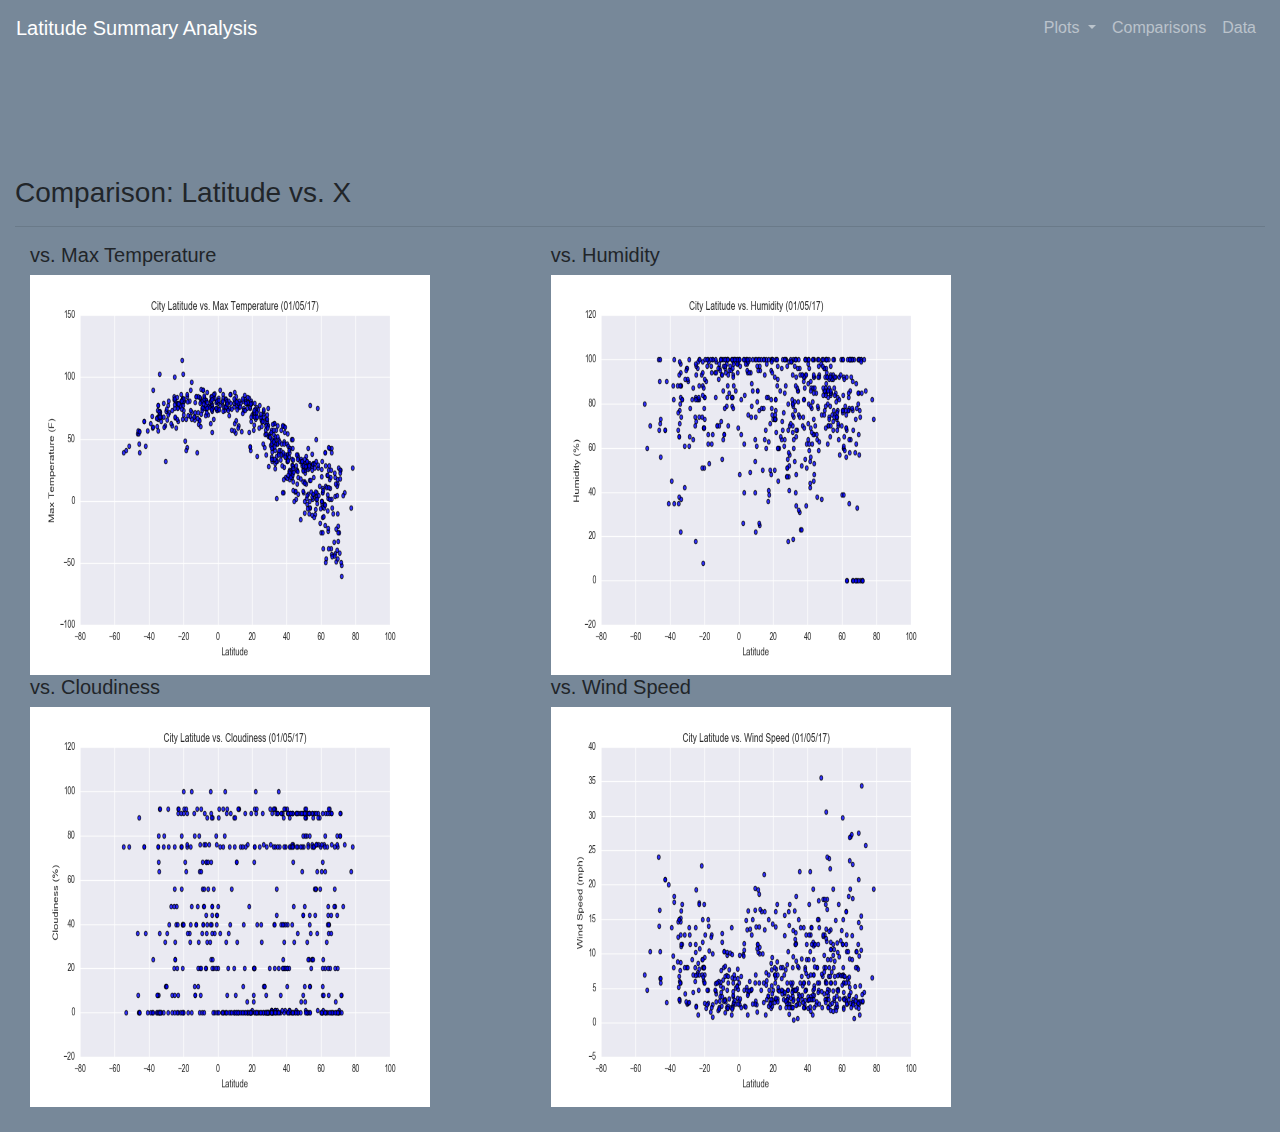
==== Comparisons.html @ 6f597360 "Comparisons" ====
<!doctype html>
<html lang="en">
  <head>
    <!-- Required meta tags -->
    <meta charset="utf-8">
    <meta name="viewport" content="width=device-width, initial-scale=1, shrink-to-fit=no">

    <!-- Bootstrap CSS -->
    <link rel="stylesheet" href="https://stackpath.bootstrapcdn.com/bootstrap/4.4.1/css/bootstrap.min.css" integrity="sha384-Vkoo8x4CGsO3+Hhxv8T/Q5PaXtkKtu6ug5TOeNV6gBiFeWPGFN9MuhOf23Q9Ifjh" crossorigin="anonymous">
    <link rel="stylesheet" href="style.css">
    <title>Comparisons</title>
  </head>

  <body style = "background-color: lightslategray">
    <!-- Navigation Section -->

    <div class="navigationbar">
        <nav class="navbar navbar-expand-lg navbar-dark">
            <a class="navbar-brand"  href="Landing_Page.html">Latitude Summary Analysis</a>
            <button class="navbar-toggler" type="button" data-toggle="collapse" data-target="#navbarNavDropdown"
            aria-controls="navbarNavDropdown" aria-expanded="false" aria-label="Toggle navigation">
                <span class="navbar-toggler-icon"></span>
            </button>
            <div class="collapse navbar-collapse" id="navbarNavDropdown">
                <ul class="navbar-nav ml-auto">
                    <li class="nav-item dropdown">
                        <a class="nav-link dropdown-toggle" href="#" id="navbarDropdownMenuLink" data-toggle="dropdown"
                        aria-haspopup="true" aria-expanded="false" aria-label="Toggle navigation">
                        Plots
                        </a>
                        <div class="dropdown-menu" aria-labelledby="navbarDropdownMenuLink">
                            <a class="dropdown-item" href="max_temp.html">Max Temperature</a>
                            <a class="dropdown-item" href="humidity.html">Humidity</a>
                            <a class="dropdown-item" href="cloudiness.html">Cloudiness</a>
                            <a class="dropdown-item" href="wind_speed.html">Wind Speed</a>
                        </div>
                    </li>
                    <li class="nav-item">
                        <a class="nav-link" href="Comparisons.html">Comparisons</a>
                    </li>
                    <li class="nav-item">
                        <a class="nav-link" href="Data.html">Data</a>
                    </li>
                </ul>
            </div>
        </nav>
    </div>
    <br>
    <br>
    <br>
    <br>
    <br>


<!--Comparisons Content Page-->

    <div class = "container-fluid">
        <div class = "row">
<!--Visualizations-->
            <div class = "col-lg-12 col-sm-10" style = "padding-bottom: 25px">
                <div class = "box">
                    <h3 class = "title">Comparison: Latitude vs. X</h3>
                    <hr>
                    <div class = "container-fluid">
                        <div class = "row">
                            <div class = "col-lg-5 col-sm-12">
                                    <h5 class = "title">vs. Max Temperature</h5>
                                    <a href = max_temp.html>
                                        <img class = "panel" src = "Resources/assets/images/Fig1.png"  height = "400" width = "400" class = "visualization" alt = "Lat vs. Max. Temp Plot">
                                    </a> 
                            </div> 
                            <div class = "col-lg-5 col-sm-12">                           
                                    <h5 class = "title">vs. Humidity</h5>   
                                    <a href = humidity.html>
                                        <img class = "panel" src = "Resources/assets/images/Fig2.png" height = "400" width = "400"  class = "visualization" alt = "Lat vs. Humidity">
                                    </a>
                            </div>  
                            <div class = "col-lg-5 col-sm-12">           
                                    <h5 class = "title">vs. Cloudiness</h5>     
                                    <a href = cloudiness.html>
                                        <img class = "panel" src = "Resources/assets/images/Fig3.png" height = "400" width = "400"  class = "visualization" alt = "Lat vs. Cloudiness">
                                    </a>   
                            </div>
                            <div class = "col-lg-5 col-sm-12">                                                            
                                    <h5 class = "title">vs. Wind Speed</h5>      
                                    <a href = wind_speed.html>
                                        <img class = "panel" src = "Resources/assets/images/Fig4.png" height = "400" width = "400"  class = "visualization" alt = "Lat vs. Wind Speed">
                                    </a>  
                            </div>                        
                        </div>
                    </div>
                </div>
            </div>
        </div>
    </div>


 <!-- Optional JavaScript -->
    <!-- jQuery first, then Popper.js, then Bootstrap JS -->
    <script src="https://code.jquery.com/jquery-3.4.1.slim.min.js" integrity="sha384-J6qa4849blE2+poT4WnyKhv5vZF5SrPo0iEjwBvKU7imGFAV0wwj1yYfoRSJoZ+n" crossorigin="anonymous"></script>
    <script src="https://cdn.jsdelivr.net/npm/popper.js@1.16.0/dist/umd/popper.min.js" integrity="sha384-Q6E9RHvbIyZFJoft+2mJbHaEWldlvI9IOYy5n3zV9zzTtmI3UksdQRVvoxMfooAo" crossorigin="anonymous"></script>
    <script src="https://stackpath.bootstrapcdn.com/bootstrap/4.4.1/js/bootstrap.min.js" integrity="sha384-wfSDF2E50Y2D1uUdj0O3uMBJnjuUD4Ih7YwaYd1iqfktj0Uod8GCExl3Og8ifwB6" crossorigin="anonymous"></script>

</body>


</html>
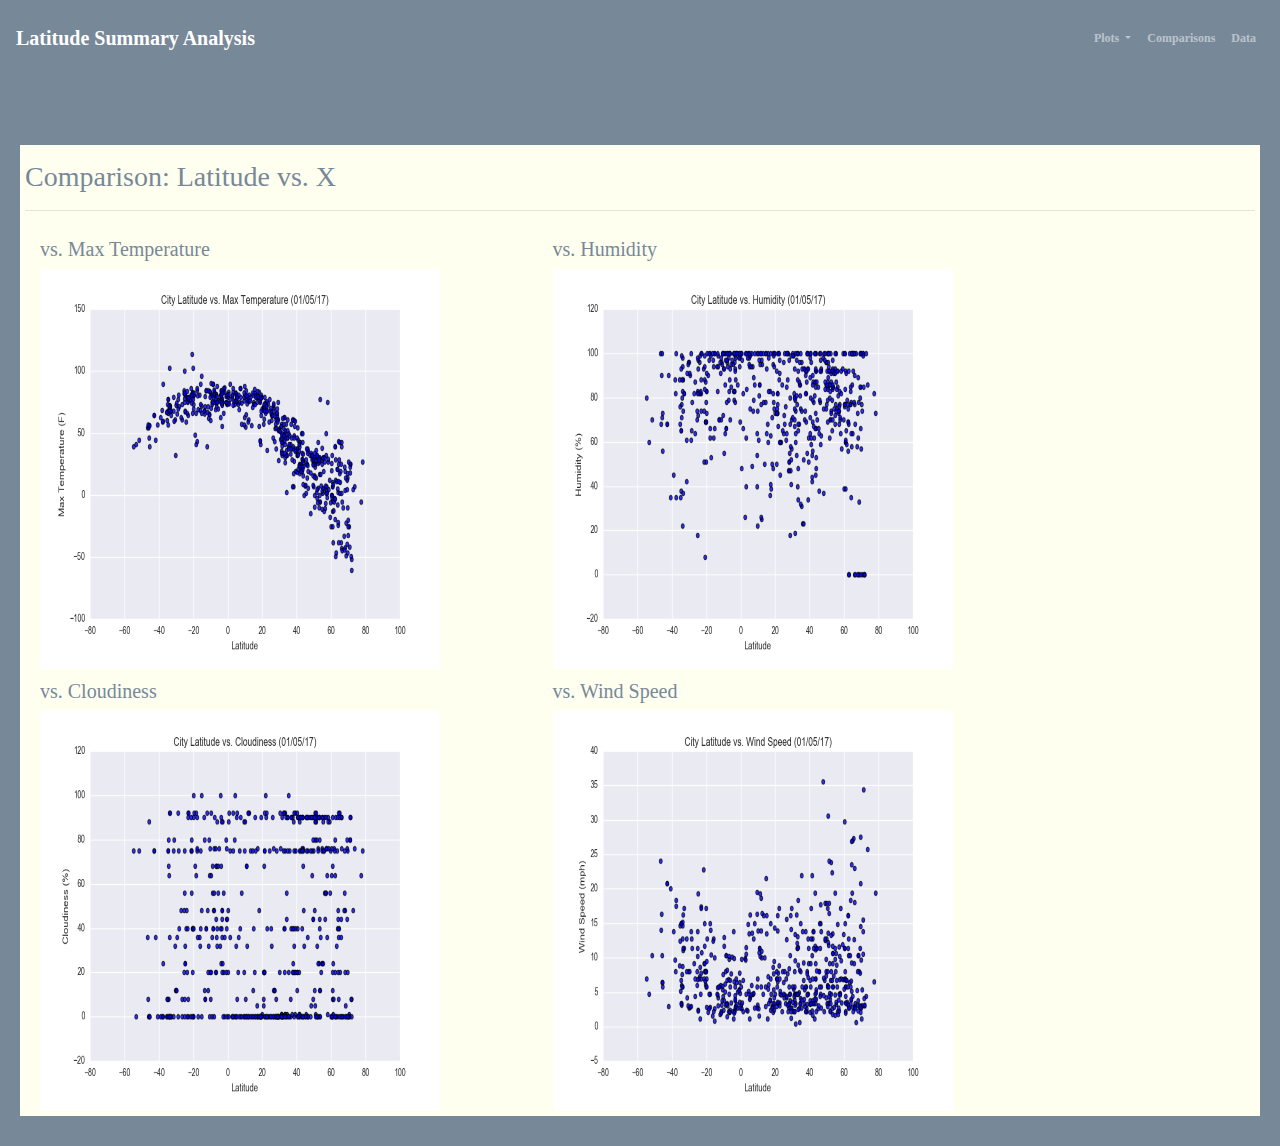
==== commit 59ff33ca: "Add files via upload" ====
--- a/Comparisons.html
+++ b/Comparisons.html
@@ -1,107 +1,107 @@
-<!doctype html>
-<html lang="en">
-  <head>
-    <!-- Required meta tags -->
-    <meta charset="utf-8">
-    <meta name="viewport" content="width=device-width, initial-scale=1, shrink-to-fit=no">
-
-    <!-- Bootstrap CSS -->
-    <link rel="stylesheet" href="https://stackpath.bootstrapcdn.com/bootstrap/4.4.1/css/bootstrap.min.css" integrity="sha384-Vkoo8x4CGsO3+Hhxv8T/Q5PaXtkKtu6ug5TOeNV6gBiFeWPGFN9MuhOf23Q9Ifjh" crossorigin="anonymous">
-    <link rel="stylesheet" href="style.css">
-    <title>Comparisons</title>
-  </head>
-
-  <body style = "background-color: lightslategray">
-    <!-- Navigation Section -->
-
-    <div class="navigationbar">
-        <nav class="navbar navbar-expand-lg navbar-dark">
-            <a class="navbar-brand"  href="Landing_Page.html">Latitude Summary Analysis</a>
-            <button class="navbar-toggler" type="button" data-toggle="collapse" data-target="#navbarNavDropdown"
-            aria-controls="navbarNavDropdown" aria-expanded="false" aria-label="Toggle navigation">
-                <span class="navbar-toggler-icon"></span>
-            </button>
-            <div class="collapse navbar-collapse" id="navbarNavDropdown">
-                <ul class="navbar-nav ml-auto">
-                    <li class="nav-item dropdown">
-                        <a class="nav-link dropdown-toggle" href="#" id="navbarDropdownMenuLink" data-toggle="dropdown"
-                        aria-haspopup="true" aria-expanded="false" aria-label="Toggle navigation">
-                        Plots
-                        </a>
-                        <div class="dropdown-menu" aria-labelledby="navbarDropdownMenuLink">
-                            <a class="dropdown-item" href="max_temp.html">Max Temperature</a>
-                            <a class="dropdown-item" href="humidity.html">Humidity</a>
-                            <a class="dropdown-item" href="cloudiness.html">Cloudiness</a>
-                            <a class="dropdown-item" href="wind_speed.html">Wind Speed</a>
-                        </div>
-                    </li>
-                    <li class="nav-item">
-                        <a class="nav-link" href="Comparisons.html">Comparisons</a>
-                    </li>
-                    <li class="nav-item">
-                        <a class="nav-link" href="Data.html">Data</a>
-                    </li>
-                </ul>
-            </div>
-        </nav>
-    </div>
-    <br>
-    <br>
-    <br>
-    <br>
-    <br>
-
-
-<!--Comparisons Content Page-->
-
-    <div class = "container-fluid">
-        <div class = "row">
-<!--Visualizations-->
-            <div class = "col-lg-12 col-sm-10" style = "padding-bottom: 25px">
-                <div class = "box">
-                    <h3 class = "title">Comparison: Latitude vs. X</h3>
-                    <hr>
-                    <div class = "container-fluid">
-                        <div class = "row">
-                            <div class = "col-lg-5 col-sm-12">
-                                    <h5 class = "title">vs. Max Temperature</h5>
-                                    <a href = max_temp.html>
-                                        <img class = "panel" src = "Resources/assets/images/Fig1.png"  height = "400" width = "400" class = "visualization" alt = "Lat vs. Max. Temp Plot">
-                                    </a> 
-                            </div> 
-                            <div class = "col-lg-5 col-sm-12">                           
-                                    <h5 class = "title">vs. Humidity</h5>   
-                                    <a href = humidity.html>
-                                        <img class = "panel" src = "Resources/assets/images/Fig2.png" height = "400" width = "400"  class = "visualization" alt = "Lat vs. Humidity">
-                                    </a>
-                            </div>  
-                            <div class = "col-lg-5 col-sm-12">           
-                                    <h5 class = "title">vs. Cloudiness</h5>     
-                                    <a href = cloudiness.html>
-                                        <img class = "panel" src = "Resources/assets/images/Fig3.png" height = "400" width = "400"  class = "visualization" alt = "Lat vs. Cloudiness">
-                                    </a>   
-                            </div>
-                            <div class = "col-lg-5 col-sm-12">                                                            
-                                    <h5 class = "title">vs. Wind Speed</h5>      
-                                    <a href = wind_speed.html>
-                                        <img class = "panel" src = "Resources/assets/images/Fig4.png" height = "400" width = "400"  class = "visualization" alt = "Lat vs. Wind Speed">
-                                    </a>  
-                            </div>                        
-                        </div>
-                    </div>
-                </div>
-            </div>
-        </div>
-    </div>
-
-
- <!-- Optional JavaScript -->
-    <!-- jQuery first, then Popper.js, then Bootstrap JS -->
-    <script src="https://code.jquery.com/jquery-3.4.1.slim.min.js" integrity="sha384-J6qa4849blE2+poT4WnyKhv5vZF5SrPo0iEjwBvKU7imGFAV0wwj1yYfoRSJoZ+n" crossorigin="anonymous"></script>
-    <script src="https://cdn.jsdelivr.net/npm/popper.js@1.16.0/dist/umd/popper.min.js" integrity="sha384-Q6E9RHvbIyZFJoft+2mJbHaEWldlvI9IOYy5n3zV9zzTtmI3UksdQRVvoxMfooAo" crossorigin="anonymous"></script>
-    <script src="https://stackpath.bootstrapcdn.com/bootstrap/4.4.1/js/bootstrap.min.js" integrity="sha384-wfSDF2E50Y2D1uUdj0O3uMBJnjuUD4Ih7YwaYd1iqfktj0Uod8GCExl3Og8ifwB6" crossorigin="anonymous"></script>
-
-</body>
-
-
+<!doctype html>
+<html lang="en">
+  <head>
+    <!-- Required meta tags -->
+    <meta charset="utf-8">
+    <meta name="viewport" content="width=device-width, initial-scale=1, shrink-to-fit=no">
+
+    <!-- Bootstrap CSS -->
+    <link rel="stylesheet" href="https://stackpath.bootstrapcdn.com/bootstrap/4.4.1/css/bootstrap.min.css" integrity="sha384-Vkoo8x4CGsO3+Hhxv8T/Q5PaXtkKtu6ug5TOeNV6gBiFeWPGFN9MuhOf23Q9Ifjh" crossorigin="anonymous">
+    <link rel="stylesheet" href="style.css">
+    <title>Comparisons</title>
+  </head>
+
+  <body style = "background-color: lightslategray">
+    <!-- Navigation Section -->
+
+    <div class="navigationbar">
+        <nav class="navbar navbar-expand-lg navbar-dark">
+            <a class="navbar-brand"  href="Index.html">Latitude Summary Analysis</a>
+            <button class="navbar-toggler" type="button" data-toggle="collapse" data-target="#navbarNavDropdown"
+            aria-controls="navbarNavDropdown" aria-expanded="false" aria-label="Toggle navigation">
+                <span class="navbar-toggler-icon"></span>
+            </button>
+            <div class="collapse navbar-collapse" id="navbarNavDropdown">
+                <ul class="navbar-nav ml-auto">
+                    <li class="nav-item dropdown">
+                        <a class="nav-link dropdown-toggle" href="#" id="navbarDropdownMenuLink" data-toggle="dropdown"
+                        aria-haspopup="true" aria-expanded="false" aria-label="Toggle navigation">
+                        Plots
+                        </a>
+                        <div class="dropdown-menu" aria-labelledby="navbarDropdownMenuLink">
+                            <a class="dropdown-item" href="max_temp.html">Max Temperature</a>
+                            <a class="dropdown-item" href="humidity.html">Humidity</a>
+                            <a class="dropdown-item" href="cloudiness.html">Cloudiness</a>
+                            <a class="dropdown-item" href="wind_speed.html">Wind Speed</a>
+                        </div>
+                    </li>
+                    <li class="nav-item">
+                        <a class="nav-link" href="Comparisons.html">Comparisons</a>
+                    </li>
+                    <li class="nav-item">
+                        <a class="nav-link" href="Data.html">Data</a>
+                    </li>
+                </ul>
+            </div>
+        </nav>
+    </div>
+    <br>
+    <br>
+    <br>
+    <br>
+    <br>
+
+
+<!--Comparisons Content Page-->
+
+    <div class = "container-fluid">
+        <div class = "row">
+<!--Visualizations-->
+            <div class = "col-lg-12 col-sm-10" style = "padding-bottom: 25px">
+                <div class = "box">
+                    <h3 class = "title">Comparison: Latitude vs. X</h3>
+                    <hr>
+                    <div class = "container-fluid">
+                        <div class = "row">
+                            <div class = "col-lg-5 col-sm-12">
+                                    <h5 class = "title">vs. Max Temperature</h5>
+                                    <a href = max_temp.html>
+                                        <img class = "panel" src = "Resources/assets/images/Fig1.png"  height = "400" width = "400" class = "visualization" alt = "Lat vs. Max. Temp Plot">
+                                    </a> 
+                            </div> 
+                            <div class = "col-lg-5 col-sm-12">                           
+                                    <h5 class = "title">vs. Humidity</h5>   
+                                    <a href = humidity.html>
+                                        <img class = "panel" src = "Resources/assets/images/Fig2.png" height = "400" width = "400"  class = "visualization" alt = "Lat vs. Humidity">
+                                    </a>
+                            </div>  
+                            <div class = "col-lg-5 col-sm-12">           
+                                    <h5 class = "title">vs. Cloudiness</h5>     
+                                    <a href = cloudiness.html>
+                                        <img class = "panel" src = "Resources/assets/images/Fig3.png" height = "400" width = "400"  class = "visualization" alt = "Lat vs. Cloudiness">
+                                    </a>   
+                            </div>
+                            <div class = "col-lg-5 col-sm-12">                                                            
+                                    <h5 class = "title">vs. Wind Speed</h5>      
+                                    <a href = wind_speed.html>
+                                        <img class = "panel" src = "Resources/assets/images/Fig4.png" height = "400" width = "400"  class = "visualization" alt = "Lat vs. Wind Speed">
+                                    </a>  
+                            </div>                        
+                        </div>
+                    </div>
+                </div>
+            </div>
+        </div>
+    </div>
+
+
+ <!-- Optional JavaScript -->
+    <!-- jQuery first, then Popper.js, then Bootstrap JS -->
+    <script src="https://code.jquery.com/jquery-3.4.1.slim.min.js" integrity="sha384-J6qa4849blE2+poT4WnyKhv5vZF5SrPo0iEjwBvKU7imGFAV0wwj1yYfoRSJoZ+n" crossorigin="anonymous"></script>
+    <script src="https://cdn.jsdelivr.net/npm/popper.js@1.16.0/dist/umd/popper.min.js" integrity="sha384-Q6E9RHvbIyZFJoft+2mJbHaEWldlvI9IOYy5n3zV9zzTtmI3UksdQRVvoxMfooAo" crossorigin="anonymous"></script>
+    <script src="https://stackpath.bootstrapcdn.com/bootstrap/4.4.1/js/bootstrap.min.js" integrity="sha384-wfSDF2E50Y2D1uUdj0O3uMBJnjuUD4Ih7YwaYd1iqfktj0Uod8GCExl3Og8ifwB6" crossorigin="anonymous"></script>
+
+</body>
+
+
 </html>--- a/style.css
+++ b/style.css
@@ -0,0 +1,103 @@
+.box {
+  margin-top: 60px;
+  margin-bottom: 60px; 
+  padding: 5px;
+  margin: 5px;
+  font-weight: 800;
+  color: lightslategray;
+  background-color: ivory;
+}
+
+.visualization {
+    width: 50%;
+    height:50%
+  }
+
+.title {
+    color:  lightslategray;
+    font-family: Georgia, 'Times New Roman', Times, serif;
+    padding-top: 10px;
+
+}
+
+p{
+    color:  lightslategray;
+    font-family: Georgia, 'Times New Roman', Times, serif;
+    font-size: 12px;
+}
+
+a{
+    color: lightslategrey;
+    font-size: 12px;
+}
+
+.navbar {
+  max-height: 60px;
+}
+
+.navigationbar {
+  color:white;
+  padding-bottom: 10px;
+  padding-top: 10px;
+  font-weight: bold;
+  font-family: Georgia, 'Times New Roman', Times, serif;
+  height: 20px;
+}
+
+.background {
+  max-height: 50px;
+}
+
+@media (max-width: 600px) {
+  .navbar li {
+    padding: 10px;
+  }
+
+  .post {
+    margin-right: 30px;
+    margin-left: 30px;
+  }
+
+  .navbar ul {
+    visibility: hidden;
+  }
+
+  #nav-select {
+    visibility: visible;
+  }
+
+  .navigationbar {
+    padding: inherit;
+    font-family: Georgia, 'Times New Roman', Times, serif
+  }
+
+  .title {
+    color: darkblue;
+    font-family: Georgia, 'Times New Roman', Times, serif;
+    padding-top: 10px;
+
+  }
+
+/* For desktop: */
+.col-1 {width: 8.33%;}
+.col-2 {width: 16.66%;}
+.col-3 {width: 25%;}
+.col-4 {width: 33.33%;}
+.col-5 {width: 41.66%;}
+.col-6 {width: 50%;}
+.col-7 {width: 58.33%;}
+.col-8 {width: 66.66%;}
+.col-9 {width: 75%;}
+.col-10 {width: 83.33%;}
+.col-11 {width: 91.66%;}
+.col-12 {width: 100%;}
+
+
+@media only screen and (max-width: 768px) {
+  /* For mobile phones: */
+  [class*="col-"] {
+    width: 100%;
+  }
+}
+
+}